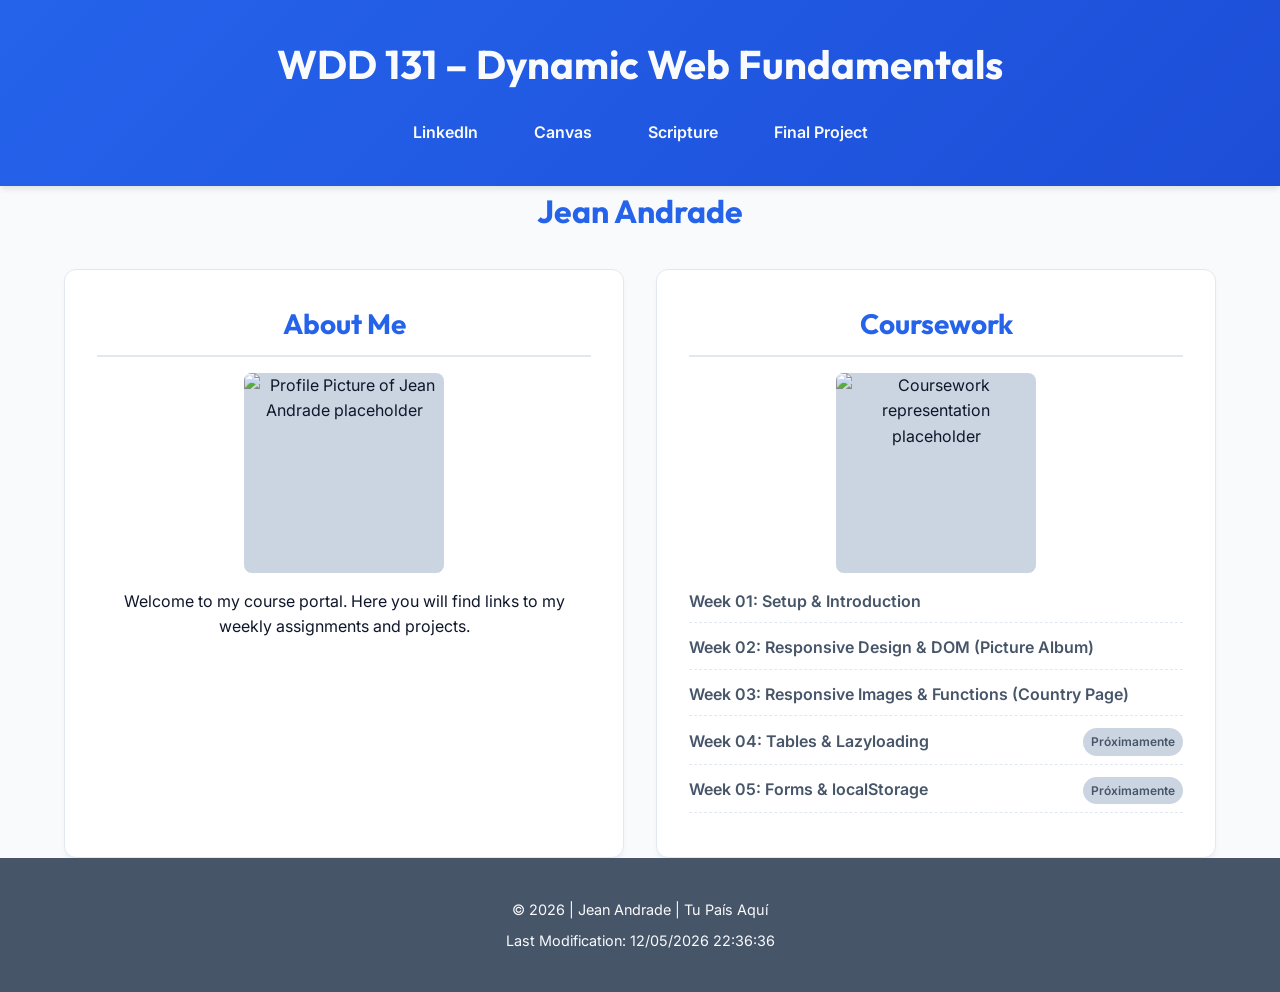
==== index.html @ a10f9f86 "Initial commit for WDD131" ====
<!DOCTYPE html>
<html lang="es-US">
<head>
    <meta charset="UTF-8">
    <meta name="viewport" content="width=device-width, initial-scale=1.0">
    <title>WDD 131 – Dynamic Web Fundamentals – Jean Andrade</title>
    <meta name="description" content="WDD 131 – Dynamic Web Fundamentals course portal for Jean Andrade. Web development projects and assignments.">
    <meta name="author" content="Jean Andrade">
    <link rel="preconnect" href="https://fonts.googleapis.com">
    <link rel="preconnect" href="https://fonts.gstatic.com" crossorigin>
    <link href="https://fonts.googleapis.com/css2?family=Inter:wght@300;400;600&family=Outfit:wght@400;700&display=swap" rel="stylesheet">
    <link rel="stylesheet" href="styles/base.css">
    <script src="scripts/getdates.js" defer></script>
</head>
<body>
    <header>
        <div class="container">
            <span id="course-title">WDD 131 – Dynamic Web Fundamentals</span>
            <nav>
                <a href="#" target="_blank">LinkedIn</a>
                <a href="https://byupw.instructure.com/" target="_blank">Canvas</a>
                <a href="https://www.churchofjesuschrist.org/study/scriptures" target="_blank">Scripture</a>
                <a href="#">Final Project</a>
            </nav>
        </div>
    </header>

    <main class="container">
        <h1>Jean Andrade</h1>
        
        <div class="grid">
            <section class="card">
                <h2>About Me</h2>
                <img src="images/profile.jpg" alt="Profile Picture of Jean Andrade placeholder" loading="lazy" width="200" height="200">
                <p>Welcome to my course portal. Here you will find links to my weekly assignments and projects.</p>
            </section>

            <section class="card">
                <h2>Coursework</h2>
                <img src="images/coursework.jpg" alt="Coursework representation placeholder" loading="lazy" width="200" height="200">
                <ul class="activity-list">
                    <li><a href="#">Week 01: Setup & Introduction</a></li>
                    <li><a href="temples.html">Week 02: Responsive Design & DOM (Picture Album)</a></li>
                    <li><a href="place.html">Week 03: Responsive Images & Functions (Country Page)</a></li>
                    <li><a href="#">Week 04: Tables & Lazyloading</a> <span class="badge">Próximamente</span></li>
                    <li><a href="#">Week 05: Forms & localStorage</a> <span class="badge">Próximamente</span></li>
                </ul>
            </section>
        </div>
    </main>

    <footer>
        <div class="container">
            <p>&copy; <span id="currentyear"></span> | Jean Andrade | Tu País Aquí</p>
            <p id="lastModified"></p>
        </div>
    </footer>
</body>
</html>
---- styles/base.css ----
/* 
    WDD 131 - Base Styles
    Author: Jean Andrade 
*/

:root {
    --primary-color: #2563eb;
    --primary-hover: #1d4ed8;
    --secondary-color: #475569;
    --background-light: #f8fafc;
    --text-dark: #0f172a;
    --text-light: #f8fafc;
    --card-bg: #ffffff;
    --border-color: #e2e8f0;

    --font-heading: 'Outfit', sans-serif;
    --font-body: 'Inter', sans-serif;
}

* {
    margin: 0;
    padding: 0;
    box-sizing: border-box;
}

body {
    font-family: var(--font-body);
    color: var(--text-dark);
    background-color: var(--background-light);
    line-height: 1.6;
    display: flex;
    flex-direction: column;
    min-height: 100vh;
}

.container {
    max-width: 1200px;
    margin: 0 auto;
    padding: 0 1.5rem;
}

/* Header Styles */
header {
    background: linear-gradient(135deg, var(--primary-color), var(--primary-hover));
    color: var(--text-light);
    padding: 2rem 0;
    box-shadow: 0 4px 6px -1px rgba(0, 0, 0, 0.1);
}

span#course-title {
    display: block;
    font-family: var(--font-heading);
    font-size: 2.5rem;
    font-weight: 700;
    margin-bottom: 1rem;
    text-align: center;
}

nav {
    display: flex;
    justify-content: center;
    gap: 1.5rem;
    flex-wrap: wrap;
}

nav a {
    color: var(--text-light);
    text-decoration: none;
    font-weight: 600;
    padding: 0.5rem 1rem;
    border-radius: 4px;
    transition: background-color 0.2s ease, transform 0.2s ease;
}

nav a:hover {
    background-color: rgba(255, 255, 255, 0.2);
    transform: translateY(-2px);
}

/* Main Content Styles */
main {
    flex: 1;
    max-width: 800px;
    margin: 0 auto;
    padding: 3rem 1.5rem;
    width: 100%;
}

main h1 {
    font-family: var(--font-heading);
    text-align: center;
    margin-bottom: 2rem;
    color: var(--primary-color);
}

/* Grid Layout for Cards */
.grid {
    display: grid;
    grid-template-columns: 1fr;
    gap: 2rem;
}

@media (min-width: 768px) {
    .grid {
        grid-template-columns: repeat(2, 1fr);
    }
}

.card {
    background-color: var(--card-bg);
    border-radius: 12px;
    padding: 2rem;
    box-shadow: 0 4px 6px -1px rgba(0, 0, 0, 0.05);
    border: 1px solid var(--border-color);
    display: flex;
    flex-direction: column;
    align-items: center;
    text-align: center;
}

.card h2 {
    font-family: var(--font-heading);
    font-size: 1.75rem;
    color: var(--primary-color);
    margin-bottom: 1rem;
    border-bottom: 2px solid var(--border-color);
    padding-bottom: 0.5rem;
    width: 100%;
}

.card img {
    max-width: 100%;
    height: auto;
    border-radius: 8px;
    margin-bottom: 1rem;
    background-color: #cbd5e1; /* Added background for when image is not present */
}

.card p {
    margin-bottom: 1rem;
}

/* Lists and Links */
.activity-list {
    list-style: none;
    width: 100%;
    text-align: left;
}

.activity-list li {
    margin-bottom: 0.75rem;
    display: flex;
    justify-content: space-between;
    align-items: center;
    padding-bottom: 0.5rem;
    border-bottom: 1px dashed var(--border-color);
}

.activity-list a {
    color: var(--secondary-color);
    text-decoration: none;
    font-weight: 600;
    transition: color 0.2s ease;
}

.activity-list a:hover {
    color: var(--primary-color);
}

.badge {
    background-color: #cbd5e1;
    color: #475569;
    font-size: 0.75rem;
    padding: 0.25rem 0.5rem;
    border-radius: 9999px;
    font-weight: 600;
}

/* Footer Styles */
footer {
    background-color: var(--secondary-color);
    color: var(--text-light);
    text-align: center;
    padding: 2rem 0;
    margin-top: auto;
}

footer p {
    margin: 0.5rem 0;
    font-size: 0.9rem;
}
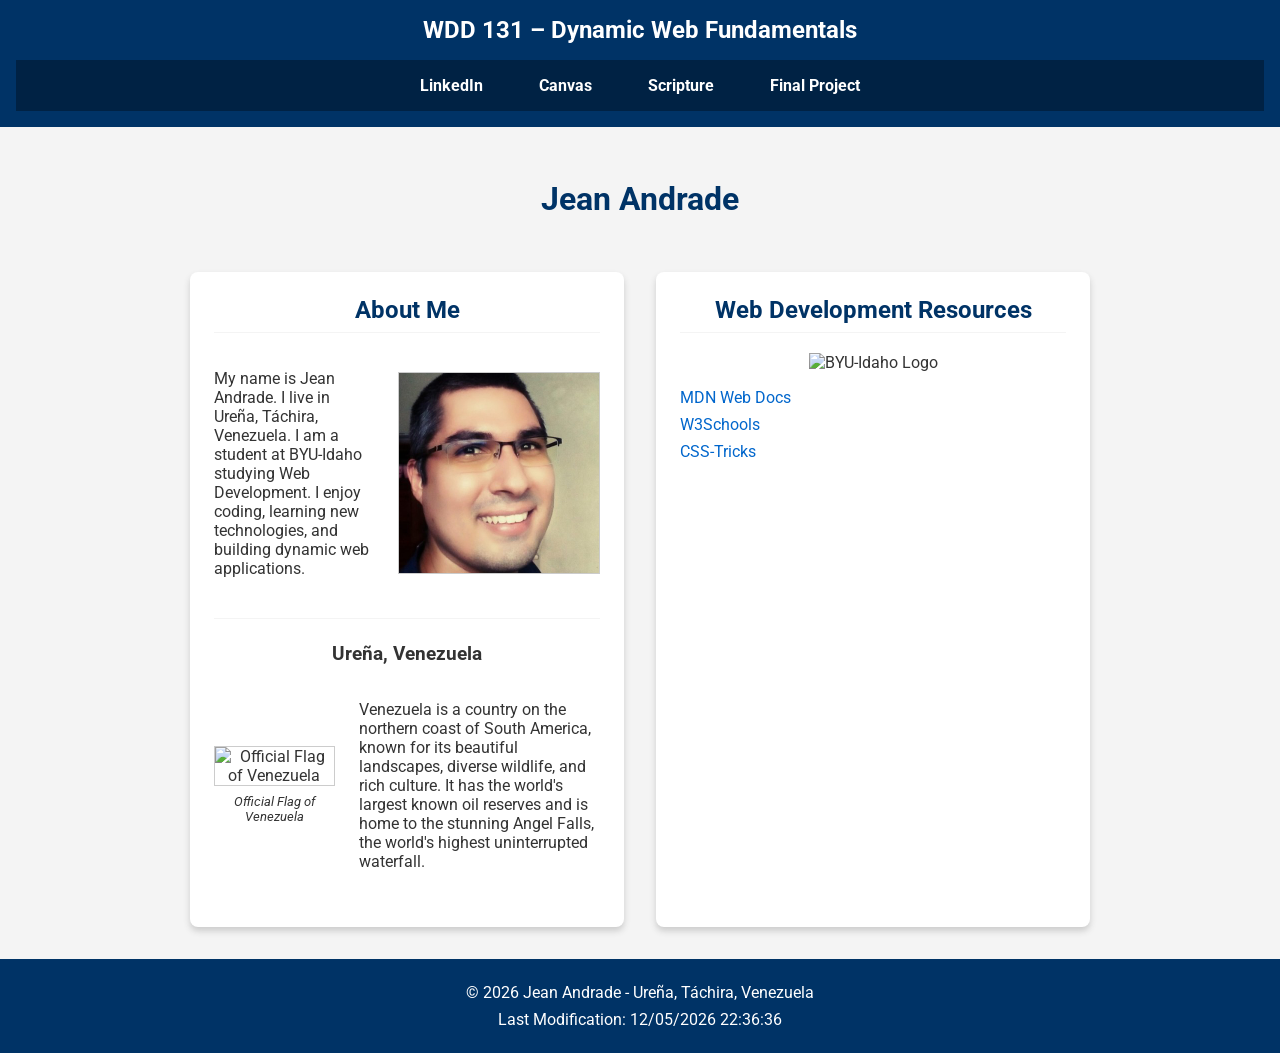
==== commit b409f09f: "first commit" ====
--- a/index.html
+++ b/index.html
@@ -1,59 +1,61 @@
 <!DOCTYPE html>
-<html lang="es-US">
+<html lang="en-US">
 <head>
-    <meta charset="UTF-8">
-    <meta name="viewport" content="width=device-width, initial-scale=1.0">
-    <title>WDD 131 – Dynamic Web Fundamentals – Jean Andrade</title>
-    <meta name="description" content="WDD 131 – Dynamic Web Fundamentals course portal for Jean Andrade. Web development projects and assignments.">
-    <meta name="author" content="Jean Andrade">
-    <link rel="preconnect" href="https://fonts.googleapis.com">
-    <link rel="preconnect" href="https://fonts.gstatic.com" crossorigin>
-    <link href="https://fonts.googleapis.com/css2?family=Inter:wght@300;400;600&family=Outfit:wght@400;700&display=swap" rel="stylesheet">
-    <link rel="stylesheet" href="styles/base.css">
-    <script src="scripts/getdates.js" defer></script>
+  <meta charset="utf-8">
+  <meta name="viewport" content="width=device-width, initial-scale=1">
+  <title>WDD 131 - Dynamic Web Fundamentals - Jean Andrade</title>
+  <meta name="description" content="WDD 131 - Dynamic Web Fundamentals, Jean Andrade, Home Page, Course Portfolio">
+  <meta name="author" content="Jean Andrade">
+  <link rel="preconnect" href="https://fonts.googleapis.com">
+  <link rel="preconnect" href="https://fonts.gstatic.com" crossorigin>
+  <link href="https://fonts.googleapis.com/css2?family=Roboto:wght@400;700&display=swap" rel="stylesheet">
+  <link rel="stylesheet" href="styles/base.css">
+  <script src="scripts/getdates.js" defer></script>
 </head>
 <body>
-    <header>
-        <div class="container">
-            <span id="course-title">WDD 131 – Dynamic Web Fundamentals</span>
-            <nav>
-                <a href="#" target="_blank">LinkedIn</a>
-                <a href="https://byupw.instructure.com/" target="_blank">Canvas</a>
-                <a href="https://www.churchofjesuschrist.org/study/scriptures" target="_blank">Scripture</a>
-                <a href="#">Final Project</a>
-            </nav>
-        </div>
-    </header>
+  <header>
+    <span id="course-title">WDD 131 &ndash; Dynamic Web Fundamentals</span>
+    <nav>
+      <a href="https://www.linkedin.com/in/jean-pierre-andrade/">LinkedIn</a>
+      <a href="https://byupw.instructure.com/">Canvas</a>
+      <a href="https://www.churchofjesuschrist.org/study/scriptures/bofm/1-ne/3?lang=spa&id=p7#p7">Scripture</a>
+      <a href="#">Final Project</a>
+    </nav>
+  </header>
 
-    <main class="container">
-        <h1>Jean Andrade</h1>
-        
-        <div class="grid">
-            <section class="card">
-                <h2>About Me</h2>
-                <img src="images/profile.jpg" alt="Profile Picture of Jean Andrade placeholder" loading="lazy" width="200" height="200">
-                <p>Welcome to my course portal. Here you will find links to my weekly assignments and projects.</p>
-            </section>
+  <main>
+    <h1>Jean Andrade</h1>
+    <section class="card" id="about-card">
+      <h2>About Me</h2>
+      <div class="bio-container">
+        <p>My name is Jean Andrade. I live in Ureña, Táchira, Venezuela. I am a student at BYU-Idaho studying Web Development. I enjoy coding, learning new technologies, and building dynamic web applications.</p>
+        <img src="images/profile.jpg" alt="Jean Andrade Profile Picture" class="profile-img">
+      </div>
+      <hr>
+      <h3>Ureña, Venezuela</h3>
+      <div class="location-container">
+        <figure>
+          <img src="https://upload.wikimedia.org/wikipedia/commons/thumb/0/06/Flag_of_Venezuela.svg/1920px-Flag_of_Venezuela.svg.png" alt="Official Flag of Venezuela" class="flag-img">
+          <figcaption>Official Flag of Venezuela</figcaption>
+        </figure>
+        <p>Venezuela is a country on the northern coast of South America, known for its beautiful landscapes, diverse wildlife, and rich culture. It has the world's largest known oil reserves and is home to the stunning Angel Falls, the world's highest uninterrupted waterfall.</p>
+      </div>
+    </section>
+    
+    <section class="card">
+      <h2>Web Development Resources</h2>
+      <img src="https://encrypted-tbn0.gstatic.com/images?q=tbn:ANd9GcSwCQATB3ksNDHgnhrHDriu3b7gXde_1fgZJDzFnbFMeA&s=10" alt="BYU-Idaho Logo" width="200" height="200">
+      <ul>
+        <li><a href="https://developer.mozilla.org/">MDN Web Docs</a></li>
+        <li><a href="https://www.w3schools.com/">W3Schools</a></li>
+        <li><a href="https://css-tricks.com/">CSS-Tricks</a></li>
+      </ul>
+    </section>
+  </main>
 
-            <section class="card">
-                <h2>Coursework</h2>
-                <img src="images/coursework.jpg" alt="Coursework representation placeholder" loading="lazy" width="200" height="200">
-                <ul class="activity-list">
-                    <li><a href="#">Week 01: Setup & Introduction</a></li>
-                    <li><a href="temples.html">Week 02: Responsive Design & DOM (Picture Album)</a></li>
-                    <li><a href="place.html">Week 03: Responsive Images & Functions (Country Page)</a></li>
-                    <li><a href="#">Week 04: Tables & Lazyloading</a> <span class="badge">Próximamente</span></li>
-                    <li><a href="#">Week 05: Forms & localStorage</a> <span class="badge">Próximamente</span></li>
-                </ul>
-            </section>
-        </div>
-    </main>
-
-    <footer>
-        <div class="container">
-            <p>&copy; <span id="currentyear"></span> | Jean Andrade | Tu País Aquí</p>
-            <p id="lastModified"></p>
-        </div>
-    </footer>
+  <footer>
+    <p>&copy; <span id="currentyear"></span> Jean Andrade - Ureña, Táchira, Venezuela</p>
+    <p id="lastModified"></p>
+  </footer>
 </body>
 </html>
--- a/styles/base.css
+++ b/styles/base.css
@@ -1,191 +1,164 @@
-/* 
-    WDD 131 - Base Styles
-    Author: Jean Andrade 
-*/
-
 :root {
-    --primary-color: #2563eb;
-    --primary-hover: #1d4ed8;
-    --secondary-color: #475569;
-    --background-light: #f8fafc;
-    --text-dark: #0f172a;
-    --text-light: #f8fafc;
-    --card-bg: #ffffff;
-    --border-color: #e2e8f0;
-
-    --font-heading: 'Outfit', sans-serif;
-    --font-body: 'Inter', sans-serif;
-}
-
-* {
-    margin: 0;
-    padding: 0;
-    box-sizing: border-box;
+  --primary-color: #003366;
+  --secondary-color: #f4f4f4;
+  --text-color: #333333;
+  --link-color: #0066cc;
+  --nav-bg-color: #002244;
+  --white-color: #ffffff;
+  --shadow-color: #cccccc;
 }
 
 body {
-    font-family: var(--font-body);
-    color: var(--text-dark);
-    background-color: var(--background-light);
-    line-height: 1.6;
-    display: flex;
-    flex-direction: column;
-    min-height: 100vh;
+  font-family: 'Roboto', sans-serif;
+  margin: 0;
+  padding: 0;
+  background-color: var(--secondary-color);
+  color: var(--text-color);
 }
 
-.container {
-    max-width: 1200px;
-    margin: 0 auto;
-    padding: 0 1.5rem;
+header {
+  background-color: var(--primary-color);
+  color: var(--white-color);
+  padding: 1rem;
+  text-align: center;
 }
 
-/* Header Styles */
-header {
-    background: linear-gradient(135deg, var(--primary-color), var(--primary-hover));
-    color: var(--text-light);
-    padding: 2rem 0;
-    box-shadow: 0 4px 6px -1px rgba(0, 0, 0, 0.1);
-}
-
-span#course-title {
-    display: block;
-    font-family: var(--font-heading);
-    font-size: 2.5rem;
-    font-weight: 700;
-    margin-bottom: 1rem;
-    text-align: center;
+#course-title {
+  display: block;
+  font-size: 1.5rem;
+  font-weight: 700;
+  margin-bottom: 1rem;
 }
 
 nav {
-    display: flex;
-    justify-content: center;
-    gap: 1.5rem;
-    flex-wrap: wrap;
+  display: flex;
+  justify-content: center;
+  gap: 1.5rem;
+  background-color: var(--nav-bg-color);
+  padding: 0.5rem;
 }
 
 nav a {
-    color: var(--text-light);
-    text-decoration: none;
-    font-weight: 600;
-    padding: 0.5rem 1rem;
-    border-radius: 4px;
-    transition: background-color 0.2s ease, transform 0.2s ease;
+  color: var(--white-color);
+  text-decoration: none;
+  font-weight: 700;
+  padding: 0.5rem 1rem;
+  transition: background-color 0.3s ease;
 }
 
 nav a:hover {
-    background-color: rgba(255, 255, 255, 0.2);
-    transform: translateY(-2px);
+  background-color: var(--primary-color);
+  border-radius: 4px;
 }
 
-/* Main Content Styles */
 main {
-    flex: 1;
-    max-width: 800px;
-    margin: 0 auto;
-    padding: 3rem 1.5rem;
-    width: 100%;
-}
-
-main h1 {
-    font-family: var(--font-heading);
-    text-align: center;
-    margin-bottom: 2rem;
-    color: var(--primary-color);
-}
-
-/* Grid Layout for Cards */
-.grid {
-    display: grid;
-    grid-template-columns: 1fr;
-    gap: 2rem;
+  max-width: 900px;
+  margin: 2rem auto;
+  padding: 0 1rem;
+  display: grid;
+  grid-template-columns: 1fr;
+  gap: 2rem;
 }
 
 @media (min-width: 768px) {
-    .grid {
-        grid-template-columns: repeat(2, 1fr);
-    }
+  main {
+    grid-template-columns: 1fr 1fr;
+  }
+}
+
+h1 {
+  grid-column: 1 / -1;
+  text-align: center;
+  color: var(--primary-color);
 }
 
 .card {
-    background-color: var(--card-bg);
-    border-radius: 12px;
-    padding: 2rem;
-    box-shadow: 0 4px 6px -1px rgba(0, 0, 0, 0.05);
-    border: 1px solid var(--border-color);
-    display: flex;
-    flex-direction: column;
-    align-items: center;
-    text-align: center;
+  background-color: var(--white-color);
+  border-radius: 8px;
+  box-shadow: 0 4px 6px var(--shadow-color);
+  padding: 1.5rem;
+  text-align: center;
 }
 
 .card h2 {
-    font-family: var(--font-heading);
-    font-size: 1.75rem;
-    color: var(--primary-color);
-    margin-bottom: 1rem;
-    border-bottom: 2px solid var(--border-color);
-    padding-bottom: 0.5rem;
-    width: 100%;
+  color: var(--primary-color);
+  border-bottom: 1px solid var(--secondary-color);
+  padding-bottom: 0.5rem;
+  margin-top: 0;
 }
 
-.card img {
-    max-width: 100%;
-    height: auto;
-    border-radius: 8px;
-    margin-bottom: 1rem;
-    background-color: #cbd5e1; /* Added background for when image is not present */
+.bio-container, .location-container {
+  display: flex;
+  flex-direction: column;
+  align-items: center;
+  gap: 1.5rem;
+  text-align: left;
+  margin: 1rem 0;
 }
 
-.card p {
-    margin-bottom: 1rem;
+@media (min-width: 600px) {
+  .bio-container, .location-container {
+    flex-direction: row;
+  }
+  .bio-container p, .location-container p {
+    flex: 2;
+  }
+  .bio-container img, .location-container figure {
+    flex: 1;
+    max-width: 200px;
+  }
 }
 
-/* Lists and Links */
-.activity-list {
-    list-style: none;
-    width: 100%;
-    text-align: left;
+.profile-img, .flag-img {
+  border: 1px solid var(--shadow-color);
+  max-width: 100%;
+  height: auto;
 }
 
-.activity-list li {
-    margin-bottom: 0.75rem;
-    display: flex;
-    justify-content: space-between;
-    align-items: center;
-    padding-bottom: 0.5rem;
-    border-bottom: 1px dashed var(--border-color);
+.location-container figure {
+  margin: 0;
+  text-align: center;
 }
 
-.activity-list a {
-    color: var(--secondary-color);
-    text-decoration: none;
-    font-weight: 600;
-    transition: color 0.2s ease;
+.location-container figcaption {
+  font-size: 0.8rem;
+  font-style: italic;
+  margin-top: 0.5rem;
 }
 
-.activity-list a:hover {
-    color: var(--primary-color);
+.card hr {
+  border: 0;
+  border-top: 1px solid var(--secondary-color);
+  margin: 1.5rem 0;
 }
 
-.badge {
-    background-color: #cbd5e1;
-    color: #475569;
-    font-size: 0.75rem;
-    padding: 0.25rem 0.5rem;
-    border-radius: 9999px;
-    font-weight: 600;
+.card ul {
+  list-style-type: none;
+  padding: 0;
+  text-align: left;
 }
 
-/* Footer Styles */
+.card ul li {
+  margin-bottom: 0.5rem;
+}
+
+.card ul li a {
+  color: var(--link-color);
+  text-decoration: none;
+}
+
+.card ul li a:hover {
+  text-decoration: underline;
+}
+
 footer {
-    background-color: var(--secondary-color);
-    color: var(--text-light);
-    text-align: center;
-    padding: 2rem 0;
-    margin-top: auto;
+  background-color: var(--primary-color);
+  color: var(--white-color);
+  text-align: center;
+  padding: 1rem;
+  margin-top: 2rem;
 }
 
 footer p {
-    margin: 0.5rem 0;
-    font-size: 0.9rem;
+  margin: 0.5rem 0;
 }
